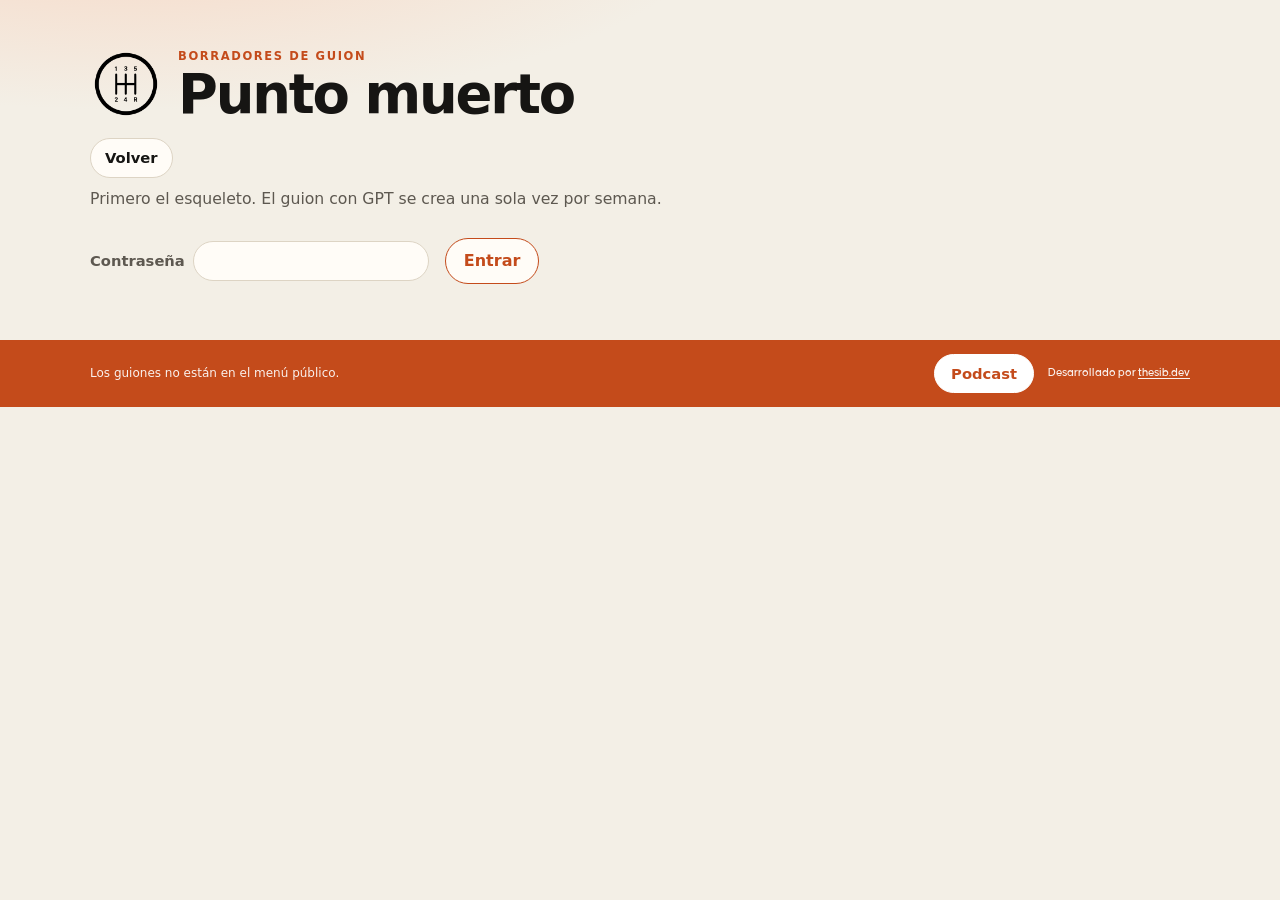
==== docs/podcast.html @ c079e372 "Publicar el resumen semanal y la sección de guiones del podcast. El viernes se genera el esqueleto; " ====
<!DOCTYPE html>
<html lang="es">
<head>
  <meta charset="utf-8">
  <meta name="viewport" content="width=device-width, initial-scale=1">
  <title>Podcast — Punto muerto</title>
  <meta name="description" content="Guiones semanales de Punto muerto.">
  <meta name="robots" content="noindex, nofollow">
  <link rel="icon" type="image/png" href="favicon.png">
  <link rel="stylesheet" href="style.css">
</head>
<body>
  <header class="hero">
    <div class="brand">
      <img class="logo" src="logo.png" alt="Cambio manual en punto muerto" width="72" height="72">
      <div>
        <p class="eyebrow">Borradores de guion</p>
        <h1>Punto muerto</h1>
      </div>
    </div>
    <nav class="site-nav" aria-label="Volver">
      <a href="index.html">Volver</a>
    </nav>
    <p class="updated">Primero el esqueleto. El guion con GPT se crea una sola vez por semana.</p>
  </header>

  <main>
    <form class="gate" id="gate">
      <label class="filter" for="clave">
        <span>Contraseña</span>
        <input id="clave" name="clave" type="password" autocomplete="current-password" required>
      </label>
      <button type="submit">Entrar</button>
      <p class="status" id="gate-error" hidden></p>
    </form>

    <section id="studio" hidden>
      <div class="filters">
        <label class="filter">
          <span>Semana</span>
          <select id="semana-filtro" aria-label="Elegir semana"></select>
        </label>
        <button type="button" class="pill" id="accion-gpt">Crear guion con GPT</button>
      </div>
      <p class="status" id="status" hidden></p>
      <article class="guion-card" id="guion"></article>
    </section>
  </main>

  <footer>
    <div class="footer-inner">
      <p>Los guiones no están en el menú público.</p>
      <div class="footer-end">
        <a class="footer-podcast" href="podcast.html" aria-current="page">Podcast</a>
        <p class="credit">Desarrollado por <a href="https://thesib.dev" target="_blank" rel="noopener noreferrer">thesib.dev</a></p>
      </div>
    </div>
  </footer>

  <script src="podcast.js"></script>
</body>
</html>
---- docs/style.css ----
:root {
  --bg: #f3efe6;
  --ink: #161513;
  --muted: #5d5850;
  --card: #fffcf7;
  --line: #ddd4c4;
  --accent: #c44b1b;
  --accent-soft: #f6d9cc;
  --shadow: 0 10px 30px rgba(40, 28, 14, 0.08);
  --radius: 16px;
}

@font-face {
  font-family: "Causten";
  src: url("fonts/causten-medium.ttf") format("truetype");
  font-weight: 500;
  font-style: normal;
  font-display: swap;
}

* {
  box-sizing: border-box;
}

[hidden] {
  display: none !important;
}

html, body {
  margin: 0;
  padding: 0;
}

body {
  font-family: "Segoe UI", system-ui, -apple-system, sans-serif;
  color: var(--ink);
  background:
    radial-gradient(1200px 400px at 10% -10%, #f7d7c4 0%, transparent 50%),
    var(--bg);
  line-height: 1.45;
  min-height: 100vh;
}

.hero, main {
  width: min(1100px, calc(100% - 32px));
  margin-left: auto;
  margin-right: auto;
}

.hero {
  padding: 48px 0 20px;
}

.brand {
  display: flex;
  align-items: center;
  gap: 16px;
}

.logo {
  width: 72px;
  height: 72px;
  flex-shrink: 0;
  display: block;
}

.eyebrow {
  margin: 0 0 4px;
  letter-spacing: 0.14em;
  text-transform: uppercase;
  font-size: 0.72rem;
  color: var(--accent);
  font-weight: 700;
}

h1 {
  margin: 0;
  font-size: clamp(2rem, 6vw, 3.4rem);
  letter-spacing: -0.04em;
  line-height: 0.95;
}

.updated {
  margin: 10px 0 0;
  color: var(--muted);
  font-size: 0.98rem;
}

.site-nav {
  display: flex;
  gap: 8px;
  margin-top: 18px;
}

.site-nav a {
  display: inline-flex;
  align-items: center;
  border: 1px solid var(--line);
  background: var(--card);
  color: var(--ink);
  border-radius: 999px;
  padding: 8px 14px;
  font-size: 0.92rem;
  font-weight: 700;
  text-decoration: none;
}

.site-nav a:hover,
.site-nav a:focus-visible {
  border-color: var(--accent);
  color: var(--accent);
}

.site-nav a[aria-current="page"] {
  background: var(--accent);
  border-color: var(--accent);
  color: #fff;
}

.menciones {
  margin: 0;
  color: var(--accent);
  font-size: 0.82rem;
  font-weight: 700;
}

.filters {
  display: flex;
  align-items: center;
  gap: 12px 20px;
  flex-wrap: wrap;
  padding: 8px 0 24px;
}

.filter {
  display: flex;
  align-items: center;
  gap: 8px;
  color: var(--muted);
  font-size: 0.92rem;
  font-weight: 600;
}

.filter select {
  appearance: none;
  border: 1px solid var(--line);
  background: var(--card) url("data:image/svg+xml,%3Csvg xmlns='http://www.w3.org/2000/svg' width='12' height='8' viewBox='0 0 12 8'%3E%3Cpath fill='%23c44b1b' d='M1.2 1.2 6 6l4.8-4.8'/%3E%3C/svg%3E") no-repeat right 12px center;
  color: var(--ink);
  border-radius: 999px;
  padding: 8px 36px 8px 14px;
  font: inherit;
  font-size: 0.92rem;
  font-weight: 600;
  cursor: pointer;
  max-width: min(100%, 280px);
}

.filter select:focus-visible {
  outline: 3px solid var(--accent-soft);
  outline-offset: 2px;
  border-color: var(--accent);
}

.status {
  background: var(--card);
  border: 1px solid var(--line);
  border-radius: var(--radius);
  padding: 16px 18px;
  color: var(--muted);
}

.grid {
  display: grid;
  grid-template-columns: repeat(auto-fill, minmax(280px, 1fr));
  gap: 16px;
  padding-bottom: 16px;
}

.card {
  background: var(--card);
  border: 1px solid var(--line);
  border-radius: var(--radius);
  box-shadow: var(--shadow);
  display: flex;
  flex-direction: column;
  overflow: hidden;
  min-height: 220px;
}

.card-media {
  display: block;
  aspect-ratio: 16 / 9;
  background: #e8e0d4;
  overflow: hidden;
}

.card-media img {
  width: 100%;
  height: 100%;
  object-fit: cover;
  display: block;
}

.card-body {
  display: flex;
  flex-direction: column;
  gap: 10px;
  padding: 16px 20px 18px;
  flex: 1;
}

.pager {
  display: flex;
  justify-content: center;
  padding: 8px 0 48px;
}

.pager button {
  border: 1px solid var(--accent);
  background: var(--card);
  color: var(--accent);
  border-radius: 999px;
  padding: 10px 18px;
  font: inherit;
  font-weight: 700;
  cursor: pointer;
}

.pager button:hover,
.pager button:focus-visible {
  background: var(--accent);
  color: #fff;
}

.meta {
  display: flex;
  justify-content: space-between;
  gap: 12px;
  color: var(--muted);
  font-size: 0.82rem;
}

.fuente {
  font-weight: 700;
  color: var(--accent);
}

.card h2 {
  margin: 0;
  font-size: 1.02rem;
  letter-spacing: -0.02em;
  line-height: 1.35;
}

.resumen {
  margin: 0;
  color: var(--muted);
  font-size: 0.95rem;
  flex: 1;
}

.leer {
  color: var(--accent);
  font-weight: 700;
  text-decoration: none;
  width: fit-content;
}

.leer:hover,
.leer:focus-visible {
  text-decoration: underline;
}

footer {
  margin-top: 24px;
  background: var(--accent);
  color: #fff;
}

.footer-inner {
  width: min(1100px, calc(100% - 32px));
  margin: 0 auto;
  padding: 14px 0;
  display: flex;
  align-items: center;
  justify-content: space-between;
  gap: 12px 24px;
  flex-wrap: wrap;
}

.footer-inner p {
  margin: 0;
  font-size: 0.75rem;
  line-height: 1.35;
  opacity: 0.92;
}

.footer-inner .credit {
  font-family: "Causten", "Segoe UI", sans-serif;
  font-weight: 500;
  white-space: nowrap;
}

.footer-end {
  display: flex;
  align-items: center;
  gap: 14px;
  margin-left: auto;
}

.footer-podcast {
  display: inline-flex;
  align-items: center;
  border: 1px solid #fff;
  background: transparent;
  color: #fff;
  border-radius: 999px;
  padding: 8px 16px;
  font-size: 0.92rem;
  font-weight: 700;
  text-decoration: none;
  white-space: nowrap;
}

.footer-inner a.footer-podcast {
  text-decoration: none;
}

.footer-podcast:hover,
.footer-podcast:focus-visible {
  background: #fff;
  color: var(--accent);
  opacity: 1;
}

.footer-podcast[aria-current="page"] {
  background: #fff;
  color: var(--accent);
}

.gate {
  display: flex;
  flex-wrap: wrap;
  align-items: center;
  gap: 12px 16px;
  padding: 8px 0 32px;
}

.gate .filter input {
  appearance: none;
  border: 1px solid var(--line);
  background: var(--card);
  color: var(--ink);
  border-radius: 999px;
  padding: 8px 14px;
  font: inherit;
  font-size: 0.92rem;
  font-weight: 600;
  min-width: 180px;
}

.gate .filter input:focus-visible {
  outline: 3px solid var(--accent-soft);
  outline-offset: 2px;
  border-color: var(--accent);
}

.pill,
.gate button {
  border: 1px solid var(--accent);
  background: var(--card);
  color: var(--accent);
  border-radius: 999px;
  padding: 10px 18px;
  font: inherit;
  font-weight: 700;
  cursor: pointer;
}

.pill:disabled {
  opacity: 0.6;
  cursor: wait;
}

.pill:hover,
.pill:focus-visible,
.gate button:hover,
.gate button:focus-visible {
  background: var(--accent);
  color: #fff;
}

.guion-card {
  background: var(--card);
  border: 1px solid var(--line);
  border-radius: var(--radius);
  box-shadow: var(--shadow);
  padding: 24px 28px 32px;
  margin-bottom: 48px;
}

.guion-card h1 {
  font-size: clamp(1.6rem, 4vw, 2.2rem);
  margin: 0 0 8px;
}

.guion-card h2 {
  margin: 28px 0 10px;
  font-size: 1.15rem;
  letter-spacing: -0.02em;
}

.guion-card h3 {
  margin: 18px 0 8px;
  font-size: 1rem;
  color: var(--accent);
}

.guion-card p,
.guion-card li {
  color: var(--ink);
  font-size: 1rem;
  line-height: 1.55;
}

.guion-card ul {
  margin: 0 0 12px;
  padding-left: 1.2em;
}

.guion-card a {
  color: var(--accent);
}

.footer-inner a {
  color: #fff;
  text-decoration: underline;
  text-underline-offset: 2px;
}

.footer-inner a:hover,
.footer-inner a:focus-visible {
  opacity: 0.85;
}

@media (max-width: 640px) {
  .hero {
    padding-top: 28px;
  }

  .logo {
    width: 56px;
    height: 56px;
  }

  .filter {
    width: 100%;
    justify-content: space-between;
  }

  .filter select {
    flex: 1;
    max-width: none;
  }

  .card {
    min-height: 0;
  }
}
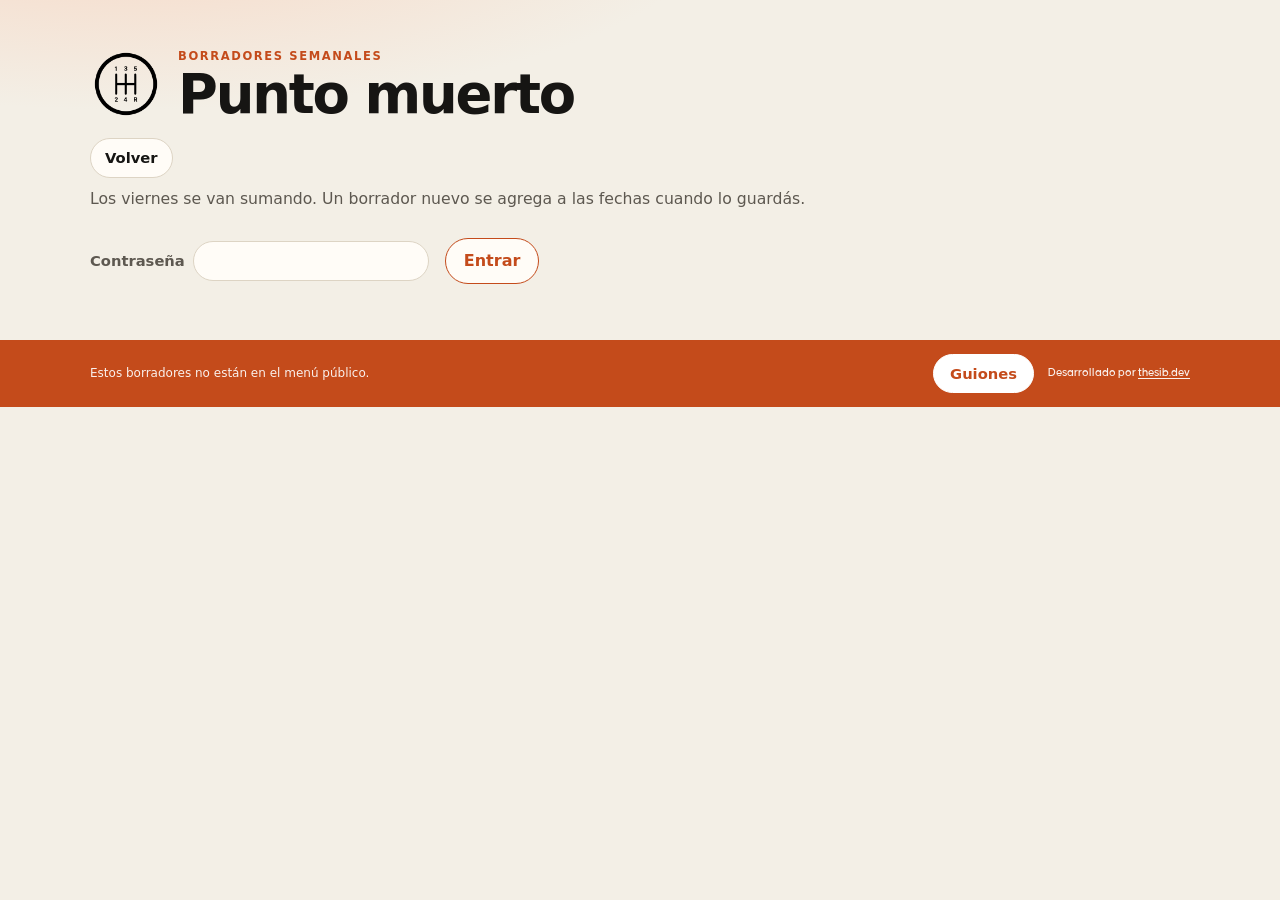
==== commit 11bd401c: "Permitir guardar un borrador GPT por fecha y actualizar el prompt. Co-authored-by: Cursor <cursorage" ====
--- a/docs/podcast.html
+++ b/docs/podcast.html
@@ -4,7 +4,7 @@
   <meta charset="utf-8">
   <meta name="viewport" content="width=device-width, initial-scale=1">
   <title>Podcast — Punto muerto</title>
-  <meta name="description" content="Guiones semanales de Punto muerto.">
+  <meta name="description" content="Borradores semanales de Punto muerto.">
   <meta name="robots" content="noindex, nofollow">
   <link rel="icon" type="image/png" href="favicon.png">
   <link rel="stylesheet" href="style.css">
@@ -14,14 +14,14 @@
     <div class="brand">
       <img class="logo" src="logo.png" alt="Cambio manual en punto muerto" width="72" height="72">
       <div>
-        <p class="eyebrow">Borradores de guion</p>
+        <p class="eyebrow">Borradores semanales</p>
         <h1>Punto muerto</h1>
       </div>
     </div>
     <nav class="site-nav" aria-label="Volver">
       <a href="index.html">Volver</a>
     </nav>
-    <p class="updated">Primero el esqueleto. El guion con GPT se crea una sola vez por semana.</p>
+    <p class="updated">Los viernes se van sumando. Un borrador nuevo se agrega a las fechas cuando lo guardás.</p>
   </header>
 
   <main>
@@ -35,13 +35,41 @@
     </form>
 
     <section id="studio" hidden>
-      <div class="filters">
+      <div class="filters filters-split">
         <label class="filter">
-          <span>Semana</span>
-          <select id="semana-filtro" aria-label="Elegir semana"></select>
+          <span>Fecha</span>
+          <select id="semana-filtro" aria-label="Elegir borrador por fecha"></select>
         </label>
-        <button type="button" class="pill" id="accion-gpt">Crear guion con GPT</button>
+        <div class="filters-end">
+          <span class="pill pill-current">Guiones</span>
+          <button type="button" class="pill" id="accion-vista" hidden>Ver guion</button>
+          <button type="button" class="pill" id="accion-nuevo">Crear nuevo guion</button>
+          <button type="button" class="pill pill-current" id="accion-guardar" hidden>Guardar</button>
+        </div>
       </div>
+      <form class="crear-panel" id="crear-panel" hidden>
+        <div id="crear-paso-clave">
+          <label class="filter" for="crear-clave">
+            <span>Contraseña</span>
+            <input id="crear-clave" name="crear-clave" type="password" autocomplete="current-password" required>
+          </label>
+          <div class="crear-acciones">
+            <button type="submit">Continuar</button>
+            <button type="button" class="pill" id="crear-volver">Cancelar</button>
+          </div>
+        </div>
+        <div id="crear-paso-extra" hidden>
+          <label class="crear-extra" for="crear-extra">
+            <span>Indicaciones para este borrador</span>
+            <textarea id="crear-extra" name="crear-extra" rows="5" maxlength="4000" placeholder="Opcional: tono, temas a enfatizar, lo que no quieras que salga…"></textarea>
+          </label>
+          <div class="crear-acciones">
+            <button type="button" class="pill" id="crear-enviar">Crear con GPT</button>
+            <button type="button" class="pill" id="crear-cerrar">Cancelar</button>
+          </div>
+        </div>
+        <p class="status" id="crear-error" hidden></p>
+      </form>
       <p class="status" id="status" hidden></p>
       <article class="guion-card" id="guion"></article>
     </section>
@@ -49,9 +77,9 @@
 
   <footer>
     <div class="footer-inner">
-      <p>Los guiones no están en el menú público.</p>
+      <p>Estos borradores no están en el menú público.</p>
       <div class="footer-end">
-        <a class="footer-podcast" href="podcast.html" aria-current="page">Podcast</a>
+        <a class="footer-podcast" href="podcast.html" aria-current="page">Guiones</a>
         <p class="credit">Desarrollado por <a href="https://thesib.dev" target="_blank" rel="noopener noreferrer">thesib.dev</a></p>
       </div>
     </div>
--- a/docs/style.css
+++ b/docs/style.css
@@ -132,6 +132,76 @@
   padding: 8px 0 24px;
 }
 
+.filters-split {
+  justify-content: space-between;
+}
+
+.filters-end {
+  display: flex;
+  align-items: center;
+  gap: 8px;
+  margin-left: auto;
+}
+
+.crear-panel {
+  background: var(--card);
+  border: 1px solid var(--line);
+  border-radius: var(--radius);
+  box-shadow: var(--shadow);
+  padding: 20px 22px 22px;
+  margin: 0 0 24px;
+  display: flex;
+  flex-direction: column;
+  gap: 16px;
+}
+
+.crear-acciones {
+  display: flex;
+  flex-wrap: wrap;
+  align-items: center;
+  gap: 8px;
+  margin-top: 12px;
+}
+
+.crear-acciones button[type="submit"] {
+  border: 1px solid var(--accent);
+  background: var(--accent);
+  color: #fff;
+  border-radius: 999px;
+  padding: 10px 18px;
+  font: inherit;
+  font-weight: 700;
+  cursor: pointer;
+}
+
+.crear-extra {
+  display: flex;
+  flex-direction: column;
+  gap: 8px;
+  color: var(--muted);
+  font-size: 0.92rem;
+  font-weight: 600;
+}
+
+.crear-extra textarea {
+  width: 100%;
+  border: 1px solid var(--line);
+  background: var(--bg);
+  color: var(--ink);
+  border-radius: 12px;
+  padding: 12px 14px;
+  font: inherit;
+  font-weight: 500;
+  resize: vertical;
+  min-height: 120px;
+}
+
+.crear-extra textarea:focus-visible {
+  outline: 3px solid var(--accent-soft);
+  outline-offset: 2px;
+  border-color: var(--accent);
+}
+
 .filter {
   display: flex;
   align-items: center;
@@ -152,7 +222,7 @@
   font-size: 0.92rem;
   font-weight: 600;
   cursor: pointer;
-  max-width: min(100%, 280px);
+  max-width: min(100%, 360px);
 }
 
 .filter select:focus-visible {
@@ -390,6 +460,18 @@
   color: #fff;
 }
 
+.pill-current {
+  background: var(--accent);
+  color: #fff;
+  cursor: default;
+}
+
+.pill-current:hover,
+.pill-current:focus-visible {
+  background: var(--accent);
+  color: #fff;
+}
+
 .guion-card {
   background: var(--card);
   border: 1px solid var(--line);
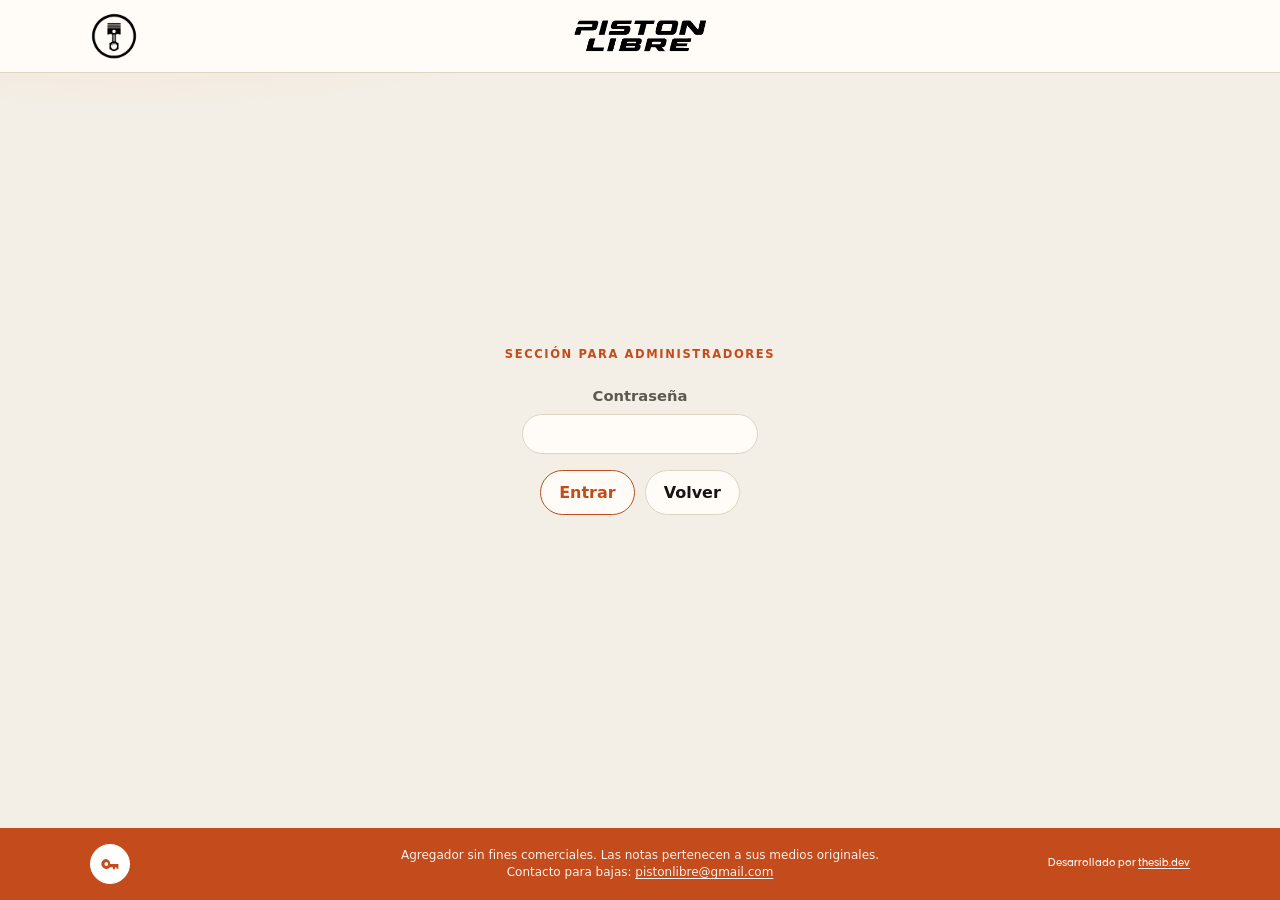
==== commit d3432302: "Publicar el branding de Pistón libre y el rediseño del sitio. El header, el buscador, el acceso de a" ====
--- a/docs/podcast.html
+++ b/docs/podcast.html
@@ -3,36 +3,41 @@
 <head>
   <meta charset="utf-8">
   <meta name="viewport" content="width=device-width, initial-scale=1">
-  <title>Podcast — Punto muerto</title>
-  <meta name="description" content="Borradores semanales de Punto muerto.">
+  <title>Podcast — Pistón libre</title>
+  <meta name="description" content="Sección para administradores de Pistón libre.">
   <meta name="robots" content="noindex, nofollow">
   <link rel="icon" type="image/png" href="favicon.png">
   <link rel="stylesheet" href="style.css">
 </head>
-<body>
-  <header class="hero">
-    <div class="brand">
-      <img class="logo" src="logo.png" alt="Cambio manual en punto muerto" width="72" height="72">
-      <div>
-        <p class="eyebrow">Borradores semanales</p>
-        <h1>Punto muerto</h1>
+<body id="top">
+  <header class="site-header">
+    <div class="site-header-inner">
+      <a class="site-header-logo" href="index.html">
+        <img class="logo" src="logo.png" alt="Pistón libre" width="48" height="48">
+      </a>
+      <a class="site-header-title" href="index.html">
+        <img class="lettering" src="lettering.png" alt="Pistón Libre" width="138" height="40">
+      </a>
+      <div class="site-header-tools">
+        <button type="button" class="header-logout" id="cerrar-sesion" hidden>Cerrar sesión</button>
       </div>
     </div>
-    <nav class="site-nav" aria-label="Volver">
-      <a href="index.html">Volver</a>
-    </nav>
-    <p class="updated">Los viernes se van sumando. Un borrador nuevo se agrega a las fechas cuando lo guardás.</p>
   </header>
-
   <main>
-    <form class="gate" id="gate">
-      <label class="filter" for="clave">
-        <span>Contraseña</span>
-        <input id="clave" name="clave" type="password" autocomplete="current-password" required>
-      </label>
-      <button type="submit">Entrar</button>
-      <p class="status" id="gate-error" hidden></p>
-    </form>
+    <div class="admin-login" id="admin-login">
+      <p class="eyebrow">Sección para administradores</p>
+      <form class="gate" id="gate">
+        <label class="filter" for="clave">
+          <span>Contraseña</span>
+          <input id="clave" name="clave" type="password" autocomplete="current-password" required>
+        </label>
+        <div class="gate-actions">
+          <button type="submit">Entrar</button>
+          <a class="gate-back" href="index.html">Volver</a>
+        </div>
+        <p class="status" id="gate-error" hidden></p>
+      </form>
+    </div>
 
     <section id="studio" hidden>
       <div class="filters filters-split">
@@ -77,14 +82,22 @@
 
   <footer>
     <div class="footer-inner">
-      <p>Estos borradores no están en el menú público.</p>
-      <div class="footer-end">
-        <a class="footer-podcast" href="podcast.html" aria-current="page">Guiones</a>
-        <p class="credit">Desarrollado por <a href="https://thesib.dev" target="_blank" rel="noopener noreferrer">thesib.dev</a></p>
-      </div>
+      <a class="footer-key" href="podcast.html" aria-label="Iniciar sesión" aria-current="page">
+        <svg viewBox="0 0 24 24" aria-hidden="true">
+          <path fill="currentColor" d="M8 6.6a5.4 5.4 0 1 0 4.15 8.85H15.2v2.15h2.25V15.45H19v1.7h2.2V12H12.15A5.4 5.4 0 0 0 8 6.6Zm0 3.35a2.05 2.05 0 1 1 0 4.1 2.05 2.05 0 0 1 0-4.1Z"/>
+        </svg>
+      </a>
+      <p class="footer-legal">Agregador sin fines comerciales. Las notas pertenecen a sus medios originales. Contacto para bajas: <a href="mailto:pistonlibre@gmail.com">pistonlibre@gmail.com</a></p>
+      <p class="credit">Desarrollado por <a href="https://thesib.dev" target="_blank" rel="noopener noreferrer">thesib.dev</a></p>
     </div>
   </footer>
 
+  <a class="back-to-top" href="#top" aria-label="Volver arriba">
+    <svg viewBox="0 0 24 24" aria-hidden="true">
+      <path d="M6 14.5 12 8.5 18 14.5" fill="none" stroke="currentColor" stroke-width="2.2" stroke-linecap="round" stroke-linejoin="round"/>
+    </svg>
+  </a>
+  <script src="site.js"></script>
   <script src="podcast.js"></script>
 </body>
 </html>
--- a/docs/style.css
+++ b/docs/style.css
@@ -31,6 +31,10 @@
   padding: 0;
 }
 
+.back-to-top {
+  display: none;
+}
+
 body {
   font-family: "Segoe UI", system-ui, -apple-system, sans-serif;
   color: var(--ink);
@@ -39,6 +43,8 @@
     var(--bg);
   line-height: 1.45;
   min-height: 100vh;
+  display: flex;
+  flex-direction: column;
 }
 
 .hero, main {
@@ -47,19 +53,172 @@
   margin-right: auto;
 }
 
+main {
+  flex: 1;
+  display: flex;
+  flex-direction: column;
+}
+
+.site-header {
+  position: sticky;
+  top: 0;
+  z-index: 40;
+  background: var(--card);
+  border-bottom: 1px solid var(--line);
+  transition: background-color 0.2s ease, border-color 0.2s ease;
+}
+
+.site-header.is-scrolled {
+  background: transparent;
+  border-bottom-color: transparent;
+}
+
+.site-header-inner {
+  width: min(1100px, calc(100% - 32px));
+  margin: 0 auto;
+  padding: 12px 0;
+  display: grid;
+  grid-template-columns: 1fr auto 1fr;
+  align-items: center;
+  gap: 12px;
+}
+
+.site-header-logo {
+  justify-self: start;
+  display: flex;
+  align-items: center;
+}
+
+.site-header-title {
+  justify-self: center;
+  color: inherit;
+  text-decoration: none;
+  overflow: visible;
+}
+
+.site-header-title .lettering {
+  display: block;
+  height: 44px;
+  width: auto;
+}
+
+.visually-hidden {
+  position: absolute;
+  width: 1px;
+  height: 1px;
+  padding: 0;
+  margin: -1px;
+  overflow: hidden;
+  clip: rect(0, 0, 0, 0);
+  white-space: nowrap;
+  border: 0;
+}
+
+.site-header-tools {
+  justify-self: end;
+  position: relative;
+  display: flex;
+  align-items: center;
+  justify-content: flex-end;
+  gap: 8px;
+  min-width: 48px;
+}
+
+.header-search {
+  display: flex;
+  align-items: center;
+  justify-content: flex-end;
+}
+
+.header-search-input {
+  width: 0;
+  height: 40px;
+  padding: 0;
+  border: 1px solid transparent;
+  border-radius: 999px 0 0 999px;
+  background: var(--card);
+  color: var(--ink);
+  font: inherit;
+  font-size: 0.92rem;
+  opacity: 0;
+  pointer-events: none;
+  transition: width 0.18s ease, opacity 0.18s ease, padding 0.18s ease, border-color 0.18s ease;
+}
+
+.header-search.is-open .header-search-input {
+  width: min(220px, 42vw);
+  padding: 0 10px 0 14px;
+  border-color: var(--line);
+  border-right: 0;
+  opacity: 1;
+  pointer-events: auto;
+}
+
+.header-search-input:focus-visible {
+  outline: 2px solid var(--accent);
+  outline-offset: 2px;
+}
+
+.header-search-btn {
+  display: inline-flex;
+  align-items: center;
+  justify-content: center;
+  flex-shrink: 0;
+  width: 40px;
+  height: 40px;
+  padding: 0;
+  border: 1px solid var(--line);
+  border-radius: 999px;
+  background: var(--card);
+  color: var(--ink);
+  cursor: pointer;
+}
+
+.header-search.is-open .header-search-btn {
+  border-radius: 0 999px 999px 0;
+  border-left: 0;
+}
+
+.header-search-btn svg {
+  width: 18px;
+  height: 18px;
+  display: block;
+}
+
+.header-search-btn:hover,
+.header-search-btn:focus-visible {
+  color: var(--accent);
+}
+
+.header-logout {
+  display: inline-flex;
+  align-items: center;
+  height: 40px;
+  padding: 0 14px;
+  border: 1px solid var(--line);
+  border-radius: 999px;
+  background: var(--card);
+  color: var(--ink);
+  font: inherit;
+  font-size: 0.86rem;
+  font-weight: 700;
+  cursor: pointer;
+  white-space: nowrap;
+}
+
+.header-logout:hover,
+.header-logout:focus-visible {
+  border-color: var(--accent);
+  color: var(--accent);
+}
+
 .hero {
-  padding: 48px 0 20px;
-}
-
-.brand {
-  display: flex;
-  align-items: center;
-  gap: 16px;
+  padding: 28px 0 20px;
 }
 
 .logo {
-  width: 72px;
-  height: 72px;
+  width: 48px;
+  height: 48px;
   flex-shrink: 0;
   display: block;
 }
@@ -89,7 +248,7 @@
 .site-nav {
   display: flex;
   gap: 8px;
-  margin-top: 18px;
+  margin-top: 14px;
 }
 
 .site-nav a {
@@ -350,70 +509,124 @@
 .footer-inner {
   width: min(1100px, calc(100% - 32px));
   margin: 0 auto;
-  padding: 14px 0;
-  display: flex;
-  align-items: center;
-  justify-content: space-between;
-  gap: 12px 24px;
-  flex-wrap: wrap;
+  padding: 16px 0;
+  display: grid;
+  grid-template-columns: 1fr auto 1fr;
+  align-items: center;
+  gap: 12px 20px;
 }
 
 .footer-inner p {
   margin: 0;
   font-size: 0.75rem;
-  line-height: 1.35;
+  line-height: 1.45;
   opacity: 0.92;
 }
 
+.footer-legal {
+  max-width: 64ch;
+  text-align: center;
+}
+
 .footer-inner .credit {
+  justify-self: end;
+  text-align: right;
   font-family: "Causten", "Segoe UI", sans-serif;
   font-weight: 500;
   white-space: nowrap;
 }
 
-.footer-end {
-  display: flex;
-  align-items: center;
-  gap: 14px;
-  margin-left: auto;
-}
-
-.footer-podcast {
+.footer-key {
+  justify-self: start;
   display: inline-flex;
   align-items: center;
+  justify-content: center;
+  width: 40px;
+  height: 40px;
+  flex-shrink: 0;
   border: 1px solid #fff;
+  border-radius: 999px;
+  color: #fff;
   background: transparent;
-  color: #fff;
-  border-radius: 999px;
-  padding: 8px 16px;
-  font-size: 0.92rem;
-  font-weight: 700;
   text-decoration: none;
-  white-space: nowrap;
-}
-
-.footer-inner a.footer-podcast {
+}
+
+.footer-key svg {
+  width: 22px;
+  height: 22px;
+  display: block;
+}
+
+.footer-inner a.footer-key {
   text-decoration: none;
-}
-
-.footer-podcast:hover,
-.footer-podcast:focus-visible {
+  opacity: 1;
+}
+
+.footer-inner a.footer-key:hover,
+.footer-inner a.footer-key:focus-visible,
+.footer-inner a.footer-key[aria-current="page"] {
   background: #fff;
   color: var(--accent);
   opacity: 1;
 }
 
-.footer-podcast[aria-current="page"] {
-  background: #fff;
-  color: var(--accent);
+.admin-login {
+  flex: 1;
+  display: flex;
+  flex-direction: column;
+  align-items: center;
+  justify-content: center;
+  text-align: center;
+  padding: 48px 0 64px;
+  min-height: min(60vh, 520px);
+}
+
+.admin-login .eyebrow {
+  margin: 0 0 22px;
+}
+
+.admin-login .filter {
+  flex-direction: column;
+  align-items: center;
+}
+
+.admin-login .filter input {
+  min-width: 240px;
 }
 
 .gate {
   display: flex;
-  flex-wrap: wrap;
-  align-items: center;
-  gap: 12px 16px;
-  padding: 8px 0 32px;
+  flex-direction: column;
+  flex-wrap: nowrap;
+  align-items: center;
+  gap: 16px;
+  padding: 0;
+}
+
+.gate-actions {
+  display: flex;
+  align-items: center;
+  justify-content: center;
+  gap: 10px;
+}
+
+.gate-back {
+  display: inline-flex;
+  align-items: center;
+  border: 1px solid var(--line);
+  background: var(--card);
+  color: var(--ink);
+  border-radius: 999px;
+  padding: 10px 18px;
+  font-size: 1rem;
+  font-weight: 700;
+  text-decoration: none;
+}
+
+.gate-back:hover,
+.gate-back:focus-visible {
+  border-color: var(--accent);
+  color: var(--accent);
 }
 
 .gate .filter input {
@@ -525,27 +738,153 @@
   opacity: 0.85;
 }
 
+@media (max-width: 860px) {
+  .header-logout {
+    font-size: 0;
+  }
+
+  .header-logout::after {
+    content: "Salir";
+    font-size: 0.82rem;
+  }
+}
+
 @media (max-width: 640px) {
   .hero {
-    padding-top: 28px;
+    padding-top: 20px;
+  }
+
+  .site-header-inner {
+    padding: 10px 0;
+    gap: 8px;
   }
 
   .logo {
-    width: 56px;
-    height: 56px;
+    width: 40px;
+    height: 40px;
+  }
+
+  .site-header-title .lettering {
+    height: 34px;
+  }
+
+  .site-header-tools {
+    min-width: 40px;
+  }
+
+  .header-search-btn,
+  .header-search-input {
+    height: 36px;
+  }
+
+  .header-search-btn {
+    width: 36px;
+  }
+
+  .header-search.is-open .header-search-input {
+    width: min(150px, 38vw);
+    padding: 0 8px 0 12px;
+  }
+
+  .header-logout {
+    height: 36px;
+    padding: 0 10px;
+    font-size: 0;
+  }
+
+  .header-logout::after {
+    content: "Salir";
+    font-size: 0.78rem;
+  }
+
+  .footer-inner {
+    grid-template-columns: auto 1fr auto;
+    padding-right: 56px;
+  }
+
+  .footer-legal {
+    max-width: none;
+  }
+
+  .footer-inner .credit {
+    white-space: normal;
+  }
+
+  .filters {
+    flex-direction: column;
+    align-items: stretch;
+    gap: 14px;
   }
 
   .filter {
     width: 100%;
-    justify-content: space-between;
+    flex-direction: column;
+    align-items: stretch;
+    gap: 6px;
+  }
+
+  .admin-login {
+    min-height: min(56vh, 480px);
+    padding: 28px 0 40px;
+  }
+
+  .admin-login .filter {
+    width: auto;
+    align-items: center;
+  }
+
+  .admin-login .filter input {
+    width: min(260px, calc(100vw - 48px));
+    min-width: 0;
   }
 
   .filter select {
-    flex: 1;
+    width: 100%;
     max-width: none;
   }
 
   .card {
     min-height: 0;
   }
-}
+
+  html {
+    scroll-behavior: smooth;
+  }
+
+  .back-to-top {
+    display: flex;
+    align-items: center;
+    justify-content: center;
+    position: fixed;
+    right: 16px;
+    bottom: 20px;
+    z-index: 30;
+    width: 48px;
+    height: 48px;
+    border-radius: 999px;
+    background: var(--accent);
+    color: #fff;
+    box-shadow: var(--shadow);
+    text-decoration: none;
+    opacity: 0;
+    visibility: hidden;
+    pointer-events: none;
+    transition: opacity 0.2s ease, visibility 0.2s ease;
+  }
+
+  .back-to-top.is-visible {
+    opacity: 1;
+    visibility: visible;
+    pointer-events: auto;
+  }
+
+  .back-to-top svg {
+    width: 22px;
+    height: 22px;
+  }
+
+  .back-to-top:hover,
+  .back-to-top:focus-visible {
+    background: #a63d16;
+  }
+}
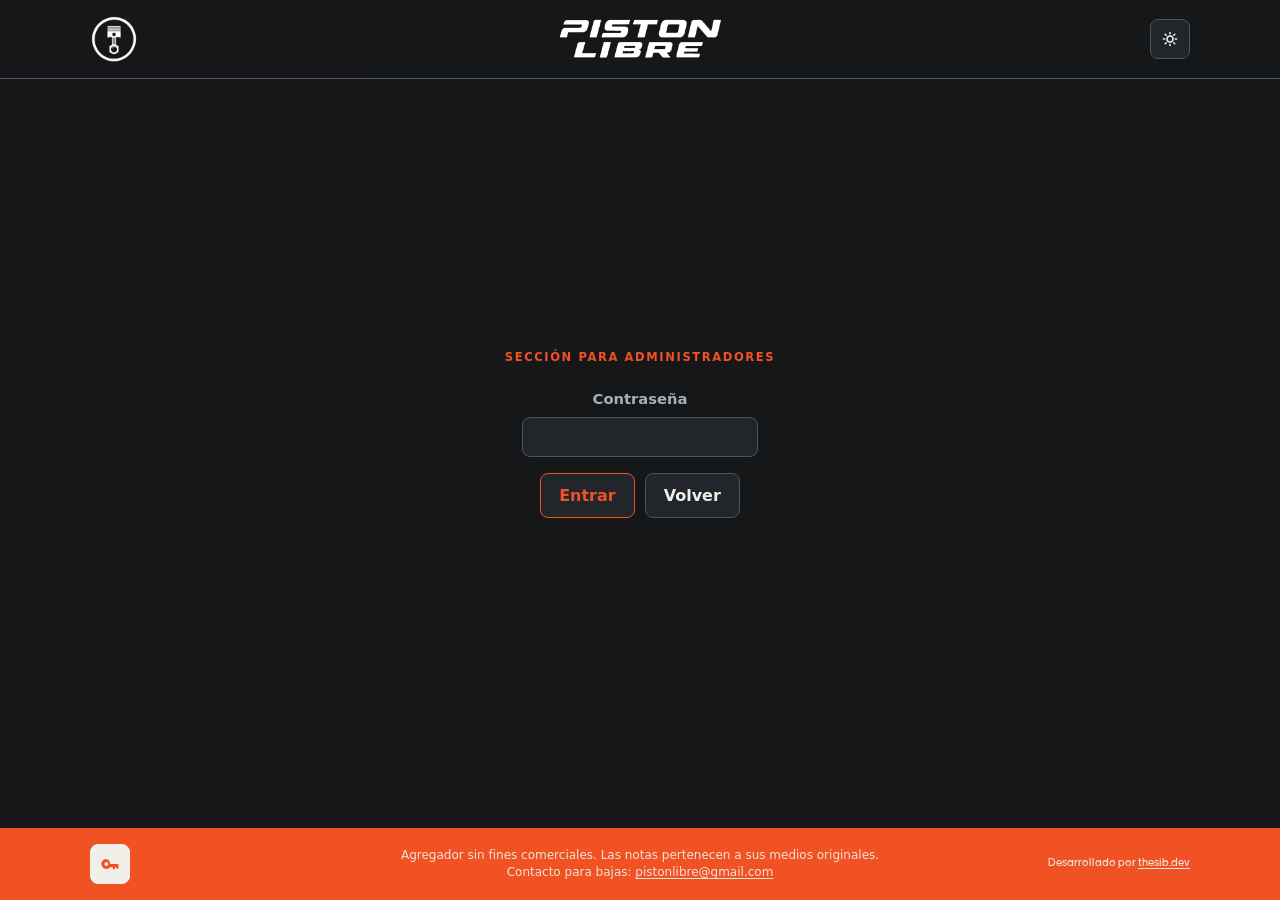
==== commit 4e6eb146: "Dejar el oscuro como default y sumar Todas para buscar en todo el archivo. Co-authored-by: Cursor <c" ====
--- a/docs/podcast.html
+++ b/docs/podcast.html
@@ -1,5 +1,5 @@
 <!DOCTYPE html>
-<html lang="es">
+<html lang="es" data-theme="dark">
 <head>
   <meta charset="utf-8">
   <meta name="viewport" content="width=device-width, initial-scale=1">
@@ -7,6 +7,17 @@
   <meta name="description" content="Sección para administradores de Pistón libre.">
   <meta name="robots" content="noindex, nofollow">
   <link rel="icon" type="image/png" href="favicon.png">
+  <script>
+    (function () {
+      try {
+        var t = localStorage.getItem("pm-theme");
+        if (t !== "light" && t !== "dark") t = "dark";
+        document.documentElement.setAttribute("data-theme", t);
+      } catch (e) {
+        document.documentElement.setAttribute("data-theme", "dark");
+      }
+    })();
+  </script>
   <link rel="stylesheet" href="style.css">
 </head>
 <body id="top">
@@ -20,6 +31,15 @@
       </a>
       <div class="site-header-tools">
         <button type="button" class="header-logout" id="cerrar-sesion" hidden>Cerrar sesión</button>
+        <button type="button" class="theme-toggle" id="theme-toggle" aria-label="Cambiar tema">
+          <svg class="icon-moon" viewBox="0 0 24 24" aria-hidden="true">
+            <path fill="currentColor" d="M15.1 3.2a8.7 8.7 0 1 0 5.7 15.3 9.1 9.1 0 0 1-5.7-15.3Z"/>
+          </svg>
+          <svg class="icon-sun" viewBox="0 0 24 24" aria-hidden="true">
+            <circle cx="12" cy="12" r="4" fill="none" stroke="currentColor" stroke-width="2"/>
+            <path fill="none" stroke="currentColor" stroke-width="2" stroke-linecap="round" d="M12 3.2v1.8M12 19v1.8M3.2 12h1.8M19 12h1.8M5.6 5.6l1.3 1.3M17.1 17.1l1.3 1.3M18.4 5.6l-1.3 1.3M6.9 17.1l-1.3 1.3"/>
+          </svg>
+        </button>
       </div>
     </div>
   </header>
--- a/docs/style.css
+++ b/docs/style.css
@@ -1,13 +1,37 @@
 :root {
+  color-scheme: dark;
+  --bg: #151719;
+  --ink: #f2efe8;
+  --muted: #a8b0b6;
+  --card: #22262a;
+  --line: #4a5560;
+  --accent: #f05223;
+  --accent-soft: #3f2218;
+  --accent-deep: #c93d14;
+  --on-accent: #f2efe8;
+  --glow: #2a1c18;
+  --media: #1a1d20;
+  --shadow: 0 10px 30px rgba(0, 0, 0, 0.35);
+  --radius: 10px;
+  --radius-control: 8px;
+  --select-chevron: url("data:image/svg+xml,%3Csvg xmlns='http://www.w3.org/2000/svg' width='12' height='8' viewBox='0 0 12 8'%3E%3Cpath fill='%23f05223' d='M1.2 1.2 6 6l4.8-4.8'/%3E%3C/svg%3E");
+}
+
+html[data-theme="light"] {
+  color-scheme: light;
   --bg: #f3efe6;
   --ink: #161513;
   --muted: #5d5850;
   --card: #fffcf7;
-  --line: #ddd4c4;
+  --line: #c9c2b4;
   --accent: #c44b1b;
   --accent-soft: #f6d9cc;
+  --accent-deep: #a63d16;
+  --on-accent: #fff;
+  --glow: #f7d7c4;
+  --media: #e8e0d4;
   --shadow: 0 10px 30px rgba(40, 28, 14, 0.08);
-  --radius: 16px;
+  --select-chevron: url("data:image/svg+xml,%3Csvg xmlns='http://www.w3.org/2000/svg' width='12' height='8' viewBox='0 0 12 8'%3E%3Cpath fill='%23c44b1b' d='M1.2 1.2 6 6l4.8-4.8'/%3E%3C/svg%3E");
 }
 
 @font-face {
@@ -39,7 +63,7 @@
   font-family: "Segoe UI", system-ui, -apple-system, sans-serif;
   color: var(--ink);
   background:
-    radial-gradient(1200px 400px at 10% -10%, #f7d7c4 0%, transparent 50%),
+    radial-gradient(1200px 400px at 10% -10%, var(--glow) 0%, transparent 50%),
     var(--bg);
   line-height: 1.45;
   min-height: 100vh;
@@ -63,14 +87,16 @@
   position: sticky;
   top: 0;
   z-index: 40;
-  background: var(--card);
+  background: var(--bg);
   border-bottom: 1px solid var(--line);
   transition: background-color 0.2s ease, border-color 0.2s ease;
 }
 
 .site-header.is-scrolled {
-  background: transparent;
+  background: color-mix(in srgb, var(--bg) 82%, transparent);
   border-bottom-color: transparent;
+  backdrop-filter: saturate(1.15) blur(16px);
+  -webkit-backdrop-filter: saturate(1.15) blur(16px);
 }
 
 .site-header-inner {
@@ -98,7 +124,7 @@
 
 .site-header-title .lettering {
   display: block;
-  height: 44px;
+  height: 54px;
   width: auto;
 }
 
@@ -128,6 +154,11 @@
   display: flex;
   align-items: center;
   justify-content: flex-end;
+  border-radius: var(--radius-control);
+}
+
+.header-search.is-open:focus-within {
+  box-shadow: 0 0 0 2px var(--accent);
 }
 
 .header-search-input {
@@ -135,7 +166,7 @@
   height: 40px;
   padding: 0;
   border: 1px solid transparent;
-  border-radius: 999px 0 0 999px;
+  border-radius: var(--radius-control) 0 0 var(--radius-control);
   background: var(--card);
   color: var(--ink);
   font: inherit;
@@ -154,9 +185,11 @@
   pointer-events: auto;
 }
 
-.header-search-input:focus-visible {
-  outline: 2px solid var(--accent);
-  outline-offset: 2px;
+.header-search-input:focus,
+.header-search-input:focus-visible,
+.header-search-btn:focus,
+.header-search-btn:focus-visible {
+  outline: none;
 }
 
 .header-search-btn {
@@ -168,14 +201,14 @@
   height: 40px;
   padding: 0;
   border: 1px solid var(--line);
-  border-radius: 999px;
+  border-radius: var(--radius-control);
   background: var(--card);
   color: var(--ink);
   cursor: pointer;
 }
 
 .header-search.is-open .header-search-btn {
-  border-radius: 0 999px 999px 0;
+  border-radius: 0 var(--radius-control) var(--radius-control) 0;
   border-left: 0;
 }
 
@@ -196,7 +229,7 @@
   height: 40px;
   padding: 0 14px;
   border: 1px solid var(--line);
-  border-radius: 999px;
+  border-radius: var(--radius-control);
   background: var(--card);
   color: var(--ink);
   font: inherit;
@@ -212,6 +245,55 @@
   color: var(--accent);
 }
 
+.theme-toggle {
+  display: inline-flex;
+  align-items: center;
+  justify-content: center;
+  flex-shrink: 0;
+  width: 40px;
+  height: 40px;
+  padding: 0;
+  border: 1px solid var(--line);
+  border-radius: var(--radius-control);
+  background: var(--card);
+  color: var(--ink);
+  cursor: pointer;
+}
+
+.theme-toggle svg {
+  width: 18px;
+  height: 18px;
+  display: block;
+}
+
+.theme-toggle .icon-moon {
+  display: none;
+}
+
+html[data-theme="light"] .theme-toggle .icon-moon {
+  display: block;
+}
+
+html[data-theme="light"] .theme-toggle .icon-sun {
+  display: none;
+}
+
+.theme-toggle:hover,
+.theme-toggle:focus-visible {
+  color: var(--accent);
+  border-color: var(--accent);
+}
+
+.logo,
+.lettering {
+  filter: invert(1) brightness(1.08);
+}
+
+html[data-theme="light"] .logo,
+html[data-theme="light"] .lettering {
+  filter: none;
+}
+
 .hero {
   padding: 28px 0 20px;
 }
@@ -257,7 +339,7 @@
   border: 1px solid var(--line);
   background: var(--card);
   color: var(--ink);
-  border-radius: 999px;
+  border-radius: var(--radius-control);
   padding: 8px 14px;
   font-size: 0.92rem;
   font-weight: 700;
@@ -273,7 +355,7 @@
 .site-nav a[aria-current="page"] {
   background: var(--accent);
   border-color: var(--accent);
-  color: #fff;
+  color: var(--on-accent);
 }
 
 .menciones {
@@ -325,8 +407,8 @@
 .crear-acciones button[type="submit"] {
   border: 1px solid var(--accent);
   background: var(--accent);
-  color: #fff;
-  border-radius: 999px;
+  color: var(--on-accent);
+  border-radius: var(--radius-control);
   padding: 10px 18px;
   font: inherit;
   font-weight: 700;
@@ -347,7 +429,7 @@
   border: 1px solid var(--line);
   background: var(--bg);
   color: var(--ink);
-  border-radius: 12px;
+  border-radius: var(--radius);
   padding: 12px 14px;
   font: inherit;
   font-weight: 500;
@@ -373,9 +455,9 @@
 .filter select {
   appearance: none;
   border: 1px solid var(--line);
-  background: var(--card) url("data:image/svg+xml,%3Csvg xmlns='http://www.w3.org/2000/svg' width='12' height='8' viewBox='0 0 12 8'%3E%3Cpath fill='%23c44b1b' d='M1.2 1.2 6 6l4.8-4.8'/%3E%3C/svg%3E") no-repeat right 12px center;
-  color: var(--ink);
-  border-radius: 999px;
+  background: var(--card) var(--select-chevron) no-repeat right 12px center;
+  color: var(--ink);
+  border-radius: var(--radius-control);
   padding: 8px 36px 8px 14px;
   font: inherit;
   font-size: 0.92rem;
@@ -419,7 +501,7 @@
 .card-media {
   display: block;
   aspect-ratio: 16 / 9;
-  background: #e8e0d4;
+  background: var(--media);
   overflow: hidden;
 }
 
@@ -448,7 +530,7 @@
   border: 1px solid var(--accent);
   background: var(--card);
   color: var(--accent);
-  border-radius: 999px;
+  border-radius: var(--radius-control);
   padding: 10px 18px;
   font: inherit;
   font-weight: 700;
@@ -458,7 +540,7 @@
 .pager button:hover,
 .pager button:focus-visible {
   background: var(--accent);
-  color: #fff;
+  color: var(--on-accent);
 }
 
 .meta {
@@ -503,7 +585,7 @@
 footer {
   margin-top: 24px;
   background: var(--accent);
-  color: #fff;
+  color: var(--on-accent);
 }
 
 .footer-inner {
@@ -544,9 +626,9 @@
   width: 40px;
   height: 40px;
   flex-shrink: 0;
-  border: 1px solid #fff;
-  border-radius: 999px;
-  color: #fff;
+  border: 1px solid var(--on-accent);
+  border-radius: var(--radius-control);
+  color: var(--on-accent);
   background: transparent;
   text-decoration: none;
 }
@@ -565,7 +647,7 @@
 .footer-inner a.footer-key:hover,
 .footer-inner a.footer-key:focus-visible,
 .footer-inner a.footer-key[aria-current="page"] {
-  background: #fff;
+  background: var(--on-accent);
   color: var(--accent);
   opacity: 1;
 }
@@ -616,7 +698,7 @@
   border: 1px solid var(--line);
   background: var(--card);
   color: var(--ink);
-  border-radius: 999px;
+  border-radius: var(--radius-control);
   padding: 10px 18px;
   font-size: 1rem;
   font-weight: 700;
@@ -634,7 +716,7 @@
   border: 1px solid var(--line);
   background: var(--card);
   color: var(--ink);
-  border-radius: 999px;
+  border-radius: var(--radius-control);
   padding: 8px 14px;
   font: inherit;
   font-size: 0.92rem;
@@ -653,7 +735,7 @@
   border: 1px solid var(--accent);
   background: var(--card);
   color: var(--accent);
-  border-radius: 999px;
+  border-radius: var(--radius-control);
   padding: 10px 18px;
   font: inherit;
   font-weight: 700;
@@ -670,19 +752,19 @@
 .gate button:hover,
 .gate button:focus-visible {
   background: var(--accent);
-  color: #fff;
+  color: var(--on-accent);
 }
 
 .pill-current {
   background: var(--accent);
-  color: #fff;
+  color: var(--on-accent);
   cursor: default;
 }
 
 .pill-current:hover,
 .pill-current:focus-visible {
   background: var(--accent);
-  color: #fff;
+  color: var(--on-accent);
 }
 
 .guion-card {
@@ -728,7 +810,7 @@
 }
 
 .footer-inner a {
-  color: #fff;
+  color: var(--on-accent);
   text-decoration: underline;
   text-underline-offset: 2px;
 }
@@ -765,6 +847,19 @@
   }
 
   .site-header-title .lettering {
+    height: 42px;
+    transition: height 0.18s ease;
+  }
+
+  .site-header.is-search-open .site-header-inner {
+    grid-template-columns: auto minmax(0, 1fr) auto;
+  }
+
+  .site-header.is-search-open .site-header-title {
+    justify-self: start;
+  }
+
+  .site-header.is-search-open .lettering {
     height: 34px;
   }
 
@@ -773,11 +868,13 @@
   }
 
   .header-search-btn,
-  .header-search-input {
+  .header-search-input,
+  .theme-toggle {
     height: 36px;
   }
 
-  .header-search-btn {
+  .header-search-btn,
+  .theme-toggle {
     width: 36px;
   }
 
@@ -861,9 +958,9 @@
     z-index: 30;
     width: 48px;
     height: 48px;
-    border-radius: 999px;
+    border-radius: var(--radius-control);
     background: var(--accent);
-    color: #fff;
+    color: var(--on-accent);
     box-shadow: var(--shadow);
     text-decoration: none;
     opacity: 0;
@@ -885,6 +982,6 @@
 
   .back-to-top:hover,
   .back-to-top:focus-visible {
-    background: #a63d16;
-  }
-}
+    background: var(--accent-deep);
+  }
+}
